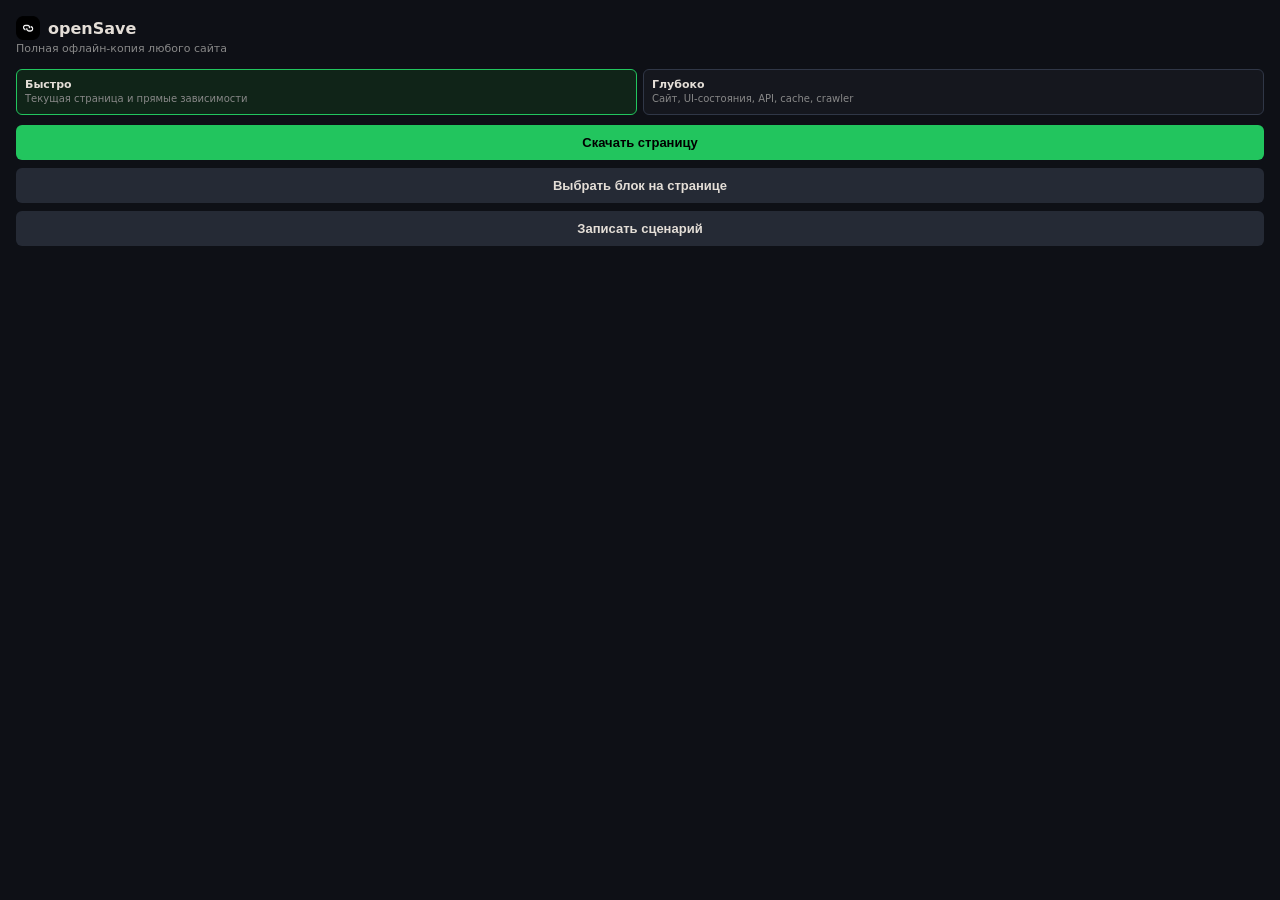
==== sidepanel.html @ 0de98667 "Add logo, social preview, and README banner" ====
<!DOCTYPE html>
<html><head><meta charset="utf-8">
<title>openSave</title>
<style>
*{margin:0;padding:0;box-sizing:border-box}
body{background:#0e1016;color:#e4ded7;font-family:system-ui;padding:16px}
h1{font-size:16px;margin-bottom:2px}
.desc{font-size:11px;color:#888;margin-bottom:14px}
.btn{width:100%;padding:10px;border:none;border-radius:6px;font-size:13px;font-weight:600;cursor:pointer;margin-bottom:8px}
.btn-capture{background:#22c55e;color:#000}
.btn-secondary{background:#252a35;color:#e4ded7}
.btn-capture:disabled{background:#333;color:#666;cursor:not-allowed}
.capture-mode{display:grid;grid-template-columns:1fr 1fr;gap:6px;margin:0 0 10px}
.capture-mode label{display:block;cursor:pointer;border:1px solid #303747;border-radius:6px;padding:8px;background:#15171e}
.capture-mode input{position:absolute;opacity:0;pointer-events:none}
.capture-mode label:has(input:checked){border-color:#22c55e;background:#102418}
.capture-mode strong{display:block;font-size:11px;color:#e4ded7;margin-bottom:2px}
.capture-mode span{display:block;font-size:10px;color:#888;line-height:1.25}
.progress{display:none;background:#212531;border-radius:6px;padding:12px;margin-bottom:8px}
.progress-bar{height:4px;background:#333;border-radius:2px;margin-top:8px;overflow:hidden}
.progress-fill{height:100%;background:#22c55e;width:0%;transition:width .3s}
.status{font-size:12px;color:#aaa;min-height:20px}
.log{background:#15171e;border-radius:6px;padding:10px;max-height:300px;overflow-y:auto;font-size:11px;color:#888;line-height:1.5;font-family:monospace;display:none}
.log .ok{color:#22c55e}
.log .err{color:#ef4444}
.report{display:none;background:#15171e;border-radius:6px;padding:10px;margin-top:8px;font-size:11px;color:#aaa;line-height:1.5}
.report strong{color:#e4ded7}
.report .warn{color:#f59e0b}
</style>
</head><body>
<div style="display:flex;align-items:center;gap:8px;margin-bottom:2px"><img src="logo.png" width="24" height="24" alt="openSave"><h1 style="margin:0">openSave</h1></div>
<p class="desc">Полная офлайн-копия любого сайта</p>
<div class="capture-mode" id="captureMode">
  <label><input type="radio" name="captureMode" value="quick" checked><strong>Быстро</strong><span>Текущая страница и прямые зависимости</span></label>
  <label><input type="radio" name="captureMode" value="deep"><strong>Глубоко</strong><span>Сайт, UI-состояния, API, cache, crawler</span></label>
</div>
<button class="btn btn-capture" id="btnCapture">Скачать страницу</button>
<button class="btn btn-secondary" id="btnPickElement">Выбрать блок на странице</button>
<button class="btn btn-secondary" id="btnRecord">Записать сценарий</button>
<button class="btn btn-capture" id="btnFinishScenario" hidden>Остановить и захватить</button>
<div class="progress" id="progress">
  <div class="status" id="status">Подготовка...</div>
  <div class="progress-bar"><div class="progress-fill" id="fill"></div></div>
</div>
<div class="log" id="log"></div>
<div class="report" id="report"></div>
<script src="lib/jszip.min.js"></script>
<script src="sidepanel.js"></script>
</body></html>
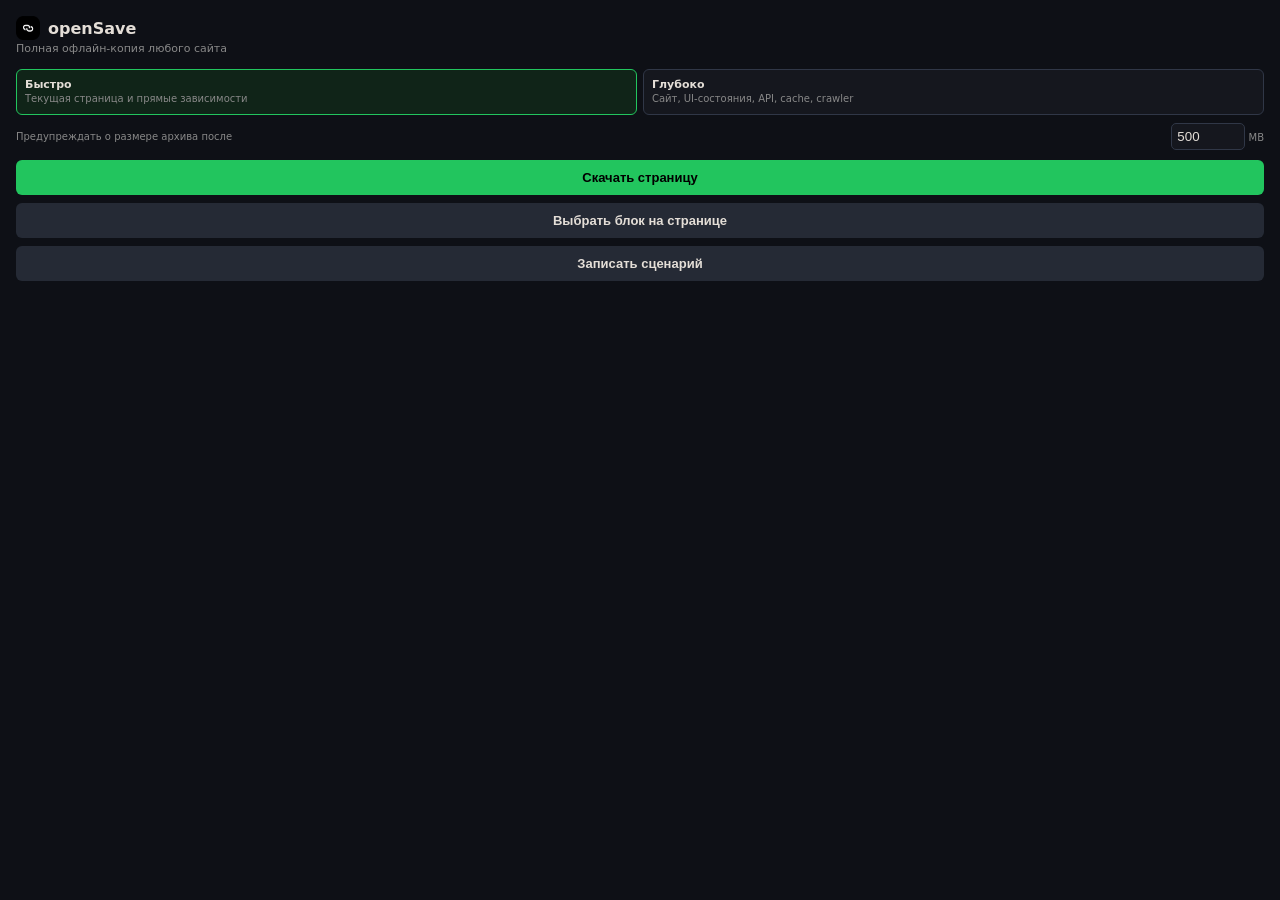
==== commit 7b7c4553: "Optimize archive size and media handling" ====
--- a/sidepanel.html
+++ b/sidepanel.html
@@ -9,6 +9,7 @@
 .btn{width:100%;padding:10px;border:none;border-radius:6px;font-size:13px;font-weight:600;cursor:pointer;margin-bottom:8px}
 .btn-capture{background:#22c55e;color:#000}
 .btn-secondary{background:#252a35;color:#e4ded7}
+.btn-cancel{background:#3a1d22;color:#fecaca}
 .btn-capture:disabled{background:#333;color:#666;cursor:not-allowed}
 .capture-mode{display:grid;grid-template-columns:1fr 1fr;gap:6px;margin:0 0 10px}
 .capture-mode label{display:block;cursor:pointer;border:1px solid #303747;border-radius:6px;padding:8px;background:#15171e}
@@ -16,14 +17,30 @@
 .capture-mode label:has(input:checked){border-color:#22c55e;background:#102418}
 .capture-mode strong{display:block;font-size:11px;color:#e4ded7;margin-bottom:2px}
 .capture-mode span{display:block;font-size:10px;color:#888;line-height:1.25}
+.archive-options{display:flex;align-items:center;justify-content:space-between;gap:8px;margin:-2px 0 10px;color:#888;font-size:10px}
+.archive-options input{width:74px;background:#15171e;color:#e4ded7;border:1px solid #303747;border-radius:5px;padding:5px}
 .progress{display:none;background:#212531;border-radius:6px;padding:12px;margin-bottom:8px}
+.progress-stage{font-size:11px;color:#22c55e;font-weight:600;text-transform:uppercase;letter-spacing:0.5px;margin-bottom:4px}
 .progress-bar{height:4px;background:#333;border-radius:2px;margin-top:8px;overflow:hidden}
 .progress-fill{height:100%;background:#22c55e;width:0%;transition:width .3s}
 .status{font-size:12px;color:#aaa;min-height:20px}
-.log{background:#15171e;border-radius:6px;padding:10px;max-height:300px;overflow-y:auto;font-size:11px;color:#888;line-height:1.5;font-family:monospace;display:none}
+.summary-card{display:none;background:#15171e;border:1px solid #252a35;border-radius:6px;padding:12px;margin-top:8px;font-size:12px;line-height:1.6}
+.summary-card.ready{border-color:#22c55e}
+.summary-card.partial{border-color:#f59e0b}
+.summary-card.failed{border-color:#ef4444}
+.summary-card.cancelled{border-color:#f59e0b}
+.summary-headline{font-size:13px;font-weight:700;margin-bottom:6px}
+.summary-headline.ready{color:#22c55e}
+.summary-headline.partial{color:#f59e0b}
+.summary-headline.failed{color:#ef4444}
+.summary-headline.cancelled{color:#f59e0b}
+.action-banner{margin-top:8px;padding:8px;background:#1e2430;border-left:3px solid #3b82f6;border-radius:4px;font-size:11px;color:#dbeafe}
+.details-toggle{margin-top:10px;cursor:pointer;color:#888;font-size:11px;user-select:none;display:flex;align-items:center;gap:4px}
+.details-toggle:hover{color:#aaa}
+.log{background:#0e1016;border:1px solid #212531;border-radius:6px;padding:10px;max-height:250px;overflow-y:auto;font-size:11px;color:#888;line-height:1.5;font-family:monospace;margin-top:6px;display:none}
 .log .ok{color:#22c55e}
 .log .err{color:#ef4444}
-.report{display:none;background:#15171e;border-radius:6px;padding:10px;margin-top:8px;font-size:11px;color:#aaa;line-height:1.5}
+.report{display:none;margin-top:8px;font-size:11px;color:#aaa;line-height:1.5}
 .report strong{color:#e4ded7}
 .report .warn{color:#f59e0b}
 </style>
@@ -34,16 +51,31 @@
   <label><input type="radio" name="captureMode" value="quick" checked><strong>Быстро</strong><span>Текущая страница и прямые зависимости</span></label>
   <label><input type="radio" name="captureMode" value="deep"><strong>Глубоко</strong><span>Сайт, UI-состояния, API, cache, crawler</span></label>
 </div>
+<label class="archive-options" for="archiveLimitMb"><span>Предупреждать о размере архива после</span><span><input id="archiveLimitMb" type="number" min="25" step="25" value="500"> MB</span></label>
 <button class="btn btn-capture" id="btnCapture">Скачать страницу</button>
 <button class="btn btn-secondary" id="btnPickElement">Выбрать блок на странице</button>
 <button class="btn btn-secondary" id="btnRecord">Записать сценарий</button>
 <button class="btn btn-capture" id="btnFinishScenario" hidden>Остановить и захватить</button>
+<button class="btn btn-cancel" id="btnCancelCapture" hidden>Отменить захват</button>
 <div class="progress" id="progress">
+  <div class="progress-stage" id="stage">Подготовка</div>
   <div class="status" id="status">Подготовка...</div>
   <div class="progress-bar"><div class="progress-fill" id="fill"></div></div>
 </div>
+<div class="summary-card" id="summaryCard"></div>
+<div class="details-toggle" id="detailsToggle" style="display:none;">
+  <span id="toggleIcon">▶</span> Подробности и диагностика
+</div>
+<div class="report" id="report"></div>
 <div class="log" id="log"></div>
-<div class="report" id="report"></div>
 <script src="lib/jszip.min.js"></script>
+<script src="capture-graph.js"></script>
+<script src="capture-storage.js"></script>
+<script src="resource-parser.js"></script>
+<script src="rendered-page-crawler.js"></script>
+<script src="replay-matcher.js"></script>
+<script src="privacy-guardrails.js"></script>
+<script src="archive-optimizer.js"></script>
+<script src="archive-validator.js"></script>
 <script src="sidepanel.js"></script>
 </body></html>
